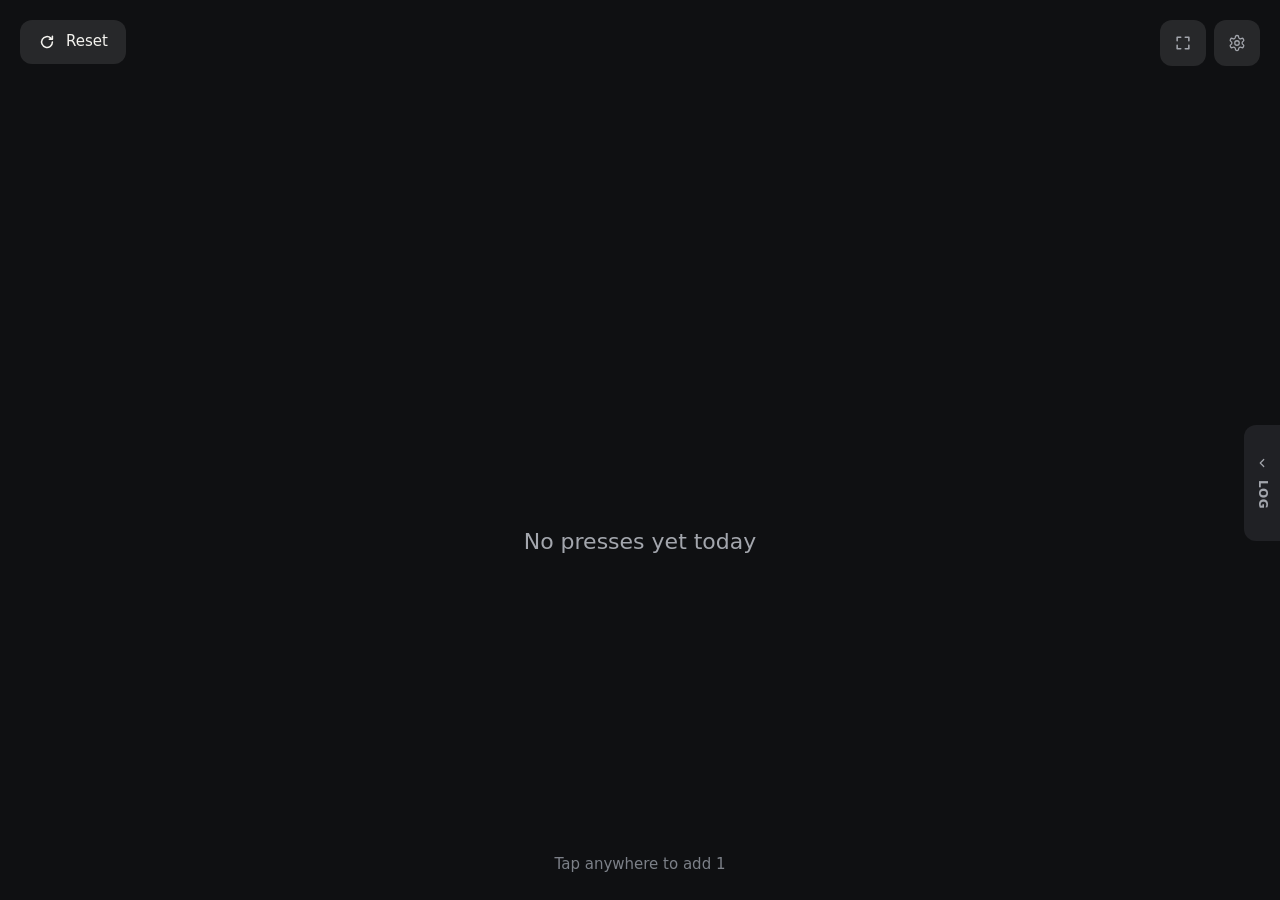
==== app/index.html @ 81ba7b21 "Update app/index.html" ====
<!doctype html>
<html lang="en-AU">
<head>
<meta charset="utf-8">
<meta name="viewport" content="width=device-width, initial-scale=1, viewport-fit=cover">
<meta name="theme-color" content="#0F1012">
<meta name="robots" content="noindex">
<meta name="description" content="Tap the screen to count. Every press is saved, and each day starts again from 0.">
<title>Aziz Tally</title>
<link rel="manifest" href="manifest.webmanifest">
<link rel="icon" href="icons/icon-192.png">
<link rel="stylesheet" href="app.css">
<script type="module" src="app.js"></script>
</head>
<body>
  <!-- The whole screen is the button: any press here adds 1 -->
  <main id="surface" aria-label="Tap anywhere to add 1">
    <div id="ripples" aria-hidden="true"></div>
    <div id="stage">
      <canvas id="count" role="img" aria-label="Count 0"></canvas>
      <p id="last">No presses yet today</p>
    </div>
    <p id="date" class="note left"></p>
    <p id="hint" class="note center">Tap anywhere to add 1</p>
  </main>

  <!-- Corner controls (these never count as a press) -->
  <button id="resetBtn" class="soft tl" type="button" title="Start again from 0 (a new day)">
    <svg viewBox="0 0 20 20" aria-hidden="true"><path d="M16 10a6 6 0 1 1-1.8-4.3M16 3.5v3.4h-3.4"/></svg>
    <span>Reset</span>
  </button>

  <div class="tr">
    <button id="installBtn" class="primary" type="button" hidden title="Add Aziz Tally to this Chromebook's launcher">
      <svg viewBox="0 0 20 20" aria-hidden="true"><path d="M10 3v10M5.5 8.5 10 13l4.5-4.5M4 16.5h12"/></svg>
      <span>Install app</span>
    </button>
    <button id="fullBtn" class="soft icon" type="button" title="Full screen">
      <svg id="fullIcon" viewBox="0 0 20 20" aria-hidden="true"><path d="M3.5 7.5v-4h4M16.5 7.5v-4h-4M3.5 12.5v4h4M16.5 12.5v4h-4"/></svg>
    </button>
    <button id="settingsBtn" class="soft icon" type="button" title="Settings, history and restore">
      <svg viewBox="0 0 24 24" aria-hidden="true"><path d="M12.22 2h-.44a2 2 0 0 0-2 2v.18a2 2 0 0 1-1 1.73l-.43.25a2 2 0 0 1-2 0l-.15-.08a2 2 0 0 0-2.73.73l-.22.38a2 2 0 0 0 .73 2.73l.15.1a2 2 0 0 1 1 1.72v.51a2 2 0 0 1-1 1.74l-.15.09a2 2 0 0 0-.73 2.73l.22.38a2 2 0 0 0 2.73.73l.15-.08a2 2 0 0 1 2 0l.43.25a2 2 0 0 1 1 1.73V20a2 2 0 0 0 2 2h.44a2 2 0 0 0 2-2v-.18a2 2 0 0 1 1-1.73l.43-.25a2 2 0 0 1 2 0l.15.08a2 2 0 0 0 2.73-.73l.22-.39a2 2 0 0 0-.73-2.73l-.15-.08a2 2 0 0 1-1-1.74v-.5a2 2 0 0 1 1-1.74l.15-.09a2 2 0 0 0 .73-2.73l-.22-.38a2 2 0 0 0-2.73-.73l-.15.08a2 2 0 0 1-2 0l-.43-.25a2 2 0 0 1-1-1.73V4a2 2 0 0 0-2-2z"/><circle cx="12" cy="12" r="3"/></svg>
    </button>
  </div>

  <!-- Press log: a small tab on the right edge; the panel slides out from behind it -->
  <aside id="log" aria-label="Today's press log">
    <button id="logHandle" type="button" title="Today's press log" aria-expanded="false">
      <svg viewBox="0 0 20 20" aria-hidden="true"><path d="M12.5 5 7.5 10l5 5"/></svg>
      <span>LOG</span>
    </button>
    <section id="logPanel">
      <header class="log-head">
        <div>
          <h2>Today's presses</h2>
          <p id="logSub"></p>
        </div>
        <button id="logClose" class="soft icon small" type="button" title="Hide the log">
          <svg viewBox="0 0 20 20" aria-hidden="true"><path d="M7.5 5l5 5-5 5"/></svg>
        </button>
      </header>
      <ol id="logList" class="rows"></ol>
      <p id="logEmpty" class="empty">No presses yet today.</p>
      <footer class="log-foot">
        <button id="undoBtn" class="soft wide" type="button" title="Take 1 off the count (Backspace)">
          <svg viewBox="0 0 20 20" aria-hidden="true"><path d="M7 4.5 3.5 8 7 11.5M3.5 8H12a4.5 4.5 0 0 1 0 9H8"/></svg>
          <span>Undo last press</span>
        </button>
      </footer>
    </section>
  </aside>

  <div id="toast" role="status" aria-live="polite"></div>
  <div id="saveBanner" hidden>Can't save right now. Keep counting: the number on screen is right and it keeps trying to save.</div>

  <!-- Settings (covers the whole window) -->
  <section id="settings" hidden aria-label="Settings">
    <header class="set-head">
      <div>
        <h1>Settings</h1>
        <p>Every press is saved straight away, so closing the app or a restart carries on from where it was. To bring back an older count, pick the day and press Restore.</p>
      </div>
      <button id="settingsClose" class="soft" type="button" title="Back to the counter (Esc)">
        <svg viewBox="0 0 20 20" aria-hidden="true"><path d="M5 5l10 10M15 5 5 15"/></svg>
        <span>Close</span>
      </button>
    </header>
    <div class="set-body">
      <div class="card days">
        <h3 class="label">Days</h3>
        <ol id="dayList"></ol>
      </div>
      <div class="card detail">
        <div class="detail-head">
          <h2 id="dayTitle"></h2>
          <p id="daySub"></p>
        </div>
        <h3 class="label">Restore</h3>
        <div id="restoreList"></div>
        <p id="restoreEmpty" class="empty"></p>
        <div class="press-head">
          <h3 class="label">Every press</h3>
          <button id="csvBtn" class="link" type="button" title="Save this day's presses as a spreadsheet file">Save a copy</button>
        </div>
        <ol id="dayLog" class="rows"></ol>
      </div>
    </div>
    <footer class="set-foot">
      <label class="switch" for="keepOn">
        <input id="keepOn" type="checkbox">
        <span class="track" aria-hidden="true"><span class="knob"></span></span>
        <span class="switch-text">
          <b>Keep the screen on while Aziz Tally is open</b>
          <small>The screen won't dim, turn off or lock while the app is showing.</small>
        </span>
      </label>
      <p id="aboutText"></p>
    </footer>
  </section>

  <!-- Confirm dialog -->
  <div id="dialog" class="overlay" hidden role="dialog" aria-modal="true" aria-labelledby="dialogTitle">
    <div class="dialog-card">
      <h2 id="dialogTitle"></h2>
      <p id="dialogBody"></p>
      <div class="dialog-actions">
        <button id="dialogCancel" class="soft" type="button">Cancel</button>
        <button id="dialogConfirm" class="primary" type="button"></button>
      </div>
    </div>
  </div>

  <!-- Shown when the app is already open in another window -->
  <div id="elsewhere" class="overlay solid" hidden>
    <div class="dialog-card">
      <h2>Aziz Tally is already open</h2>
      <p>It's open in another window or tab, and only one can count at a time. Use that one, or close it and this window takes over by itself.</p>
    </div>
  </div>
</body>
</html>
---- app/app.css ----
/* Aziz Tally for Chromebook. Same look as the Windows app: near-black, warm off-white ink, one amber accent. */
:root {
  color-scheme: dark;
  --bg: #0F1012;
  --surface: #17181B;
  --raised: #202125;
  --line: #2B2D32;
  --ink: #F4F3EF;
  --muted: #A3A6AD;
  --faint: #7C8088;
  --accent: #F2B544;
  --accent-ink: #1B1406;
  --danger: #C9483F;
  --danger-soft: #F0A39C;
  --wash: rgba(255, 255, 255, 0.1);
  --ui: system-ui, "Segoe UI", Roboto, "Helvetica Neue", Arial, sans-serif;
  --gutter-l: max(20px, env(safe-area-inset-left, 0px));
  --gutter-r: max(20px, env(safe-area-inset-right, 0px));
}

* { box-sizing: border-box; }
[hidden] { display: none !important; }
html, body { height: 100%; margin: 0; overflow: hidden; }
body {
  background: var(--bg);
  color: var(--ink);
  font: 15px/1.45 var(--ui);
  -webkit-user-select: none;
  user-select: none;
  -webkit-tap-highlight-color: transparent;
}
h1, h2, h3, p { margin: 0; }
svg { width: 18px; height: 18px; fill: none; stroke: currentColor; stroke-width: 1.7; stroke-linecap: round; stroke-linejoin: round; flex: none; }

/* ---------- the counting surface */
#surface { position: fixed; inset: 0; cursor: pointer; touch-action: none; overflow: hidden; }
#ripples { position: absolute; inset: 0; pointer-events: none; }
.ripple { position: absolute; width: 240px; height: 240px; margin: -120px 0 0 -120px; border-radius: 50%; background: rgba(255, 255, 255, 0.19); pointer-events: none; }
#stage { position: absolute; inset: 0; display: flex; flex-direction: column; align-items: center; justify-content: center; pointer-events: none; }
#count { display: block; }
#last { color: var(--muted); font-size: 22px; font-variant-numeric: tabular-nums; margin-top: 34px; white-space: nowrap; }
.note { position: absolute; bottom: max(24px, env(safe-area-inset-bottom, 0px)); color: var(--faint); font-size: 15px; pointer-events: none; }
.note.left { left: calc(var(--gutter-l) + 6px); }
.note.center { left: 50%; transform: translateX(-50%); white-space: nowrap; }

/* ---------- buttons */
button { font: inherit; color: inherit; }
.soft, .primary, .danger {
  display: inline-flex; align-items: center; justify-content: center; gap: 10px;
  border: 0; border-radius: 12px; padding: 11px 18px; min-height: 44px;
  font-size: 15px; cursor: pointer; transition: background-color 120ms ease, filter 120ms ease;
}
.soft { background: var(--wash); color: var(--ink); }
.soft:hover { background: rgba(255, 255, 255, 0.16); }
.soft:active { background: rgba(255, 255, 255, 0.24); }
.primary { background: var(--accent); color: var(--accent-ink); font-weight: 600; }
.danger { background: var(--danger); color: #fff; font-weight: 600; }
.primary:hover, .danger:hover { filter: brightness(1.07); }
.primary:disabled { background: rgba(255, 255, 255, 0.07); color: var(--muted); font-weight: 400; cursor: default; filter: none; }
.soft:disabled { opacity: 0.38; cursor: default; }
.icon { width: 46px; height: 46px; padding: 0; color: var(--muted); }
.icon.small { width: 40px; height: 40px; min-height: 40px; }
.wide { width: 100%; }
.link { background: none; border: 0; padding: 4px 0; color: var(--accent); font-size: 13px; font-weight: 600; cursor: pointer; }
.link:hover { text-decoration: underline; }
:focus-visible { outline: 2px solid var(--accent); outline-offset: 2px; }

.tl { position: fixed; top: max(20px, env(safe-area-inset-top, 0px)); left: var(--gutter-l); z-index: 2; }
.tr { position: fixed; top: max(20px, env(safe-area-inset-top, 0px)); right: var(--gutter-r); z-index: 2; display: flex; gap: 8px; }

/* ---------- press log */
#log {
  position: fixed; right: 0; top: 84px; bottom: 18px; z-index: 3; display: flex;
  transform: translateX(340px); transition: transform 260ms cubic-bezier(0.2, 0.7, 0.3, 1);
  pointer-events: none; /* only the tab and the panel take presses; the strip around the tab still counts */
}
#logHandle, #logPanel { pointer-events: auto; }
#log.open { transform: none; }
#logHandle {
  align-self: center; width: 36px; height: 116px; padding: 0; border: 0; cursor: pointer;
  border-radius: 12px 0 0 12px; background: var(--raised); color: var(--muted);
  display: flex; flex-direction: column; align-items: center; justify-content: center; gap: 10px;
}
#logHandle:hover { background: #2A2B30; }
#logHandle svg { width: 14px; height: 14px; transition: transform 200ms ease; }
#log.open #logHandle svg { transform: rotate(180deg); }
#logHandle span { writing-mode: vertical-rl; font-size: 12px; font-weight: 600; letter-spacing: 0.06em; }
#logPanel {
  width: 340px; background: var(--surface); border: 1px solid var(--line); border-right: 0;
  border-radius: 16px 0 0 16px; display: flex; flex-direction: column; min-height: 0;
}
.log-head { display: flex; justify-content: space-between; align-items: flex-start; gap: 12px; padding: 22px 14px 14px 24px; }
.log-head h2 { font-size: 20px; font-weight: 600; }
.log-head p { color: var(--muted); font-size: 13px; margin-top: 4px; }
#logList { flex: 1; overflow-y: auto; padding: 0 14px 0 24px; }
.log-foot { border-top: 1px solid var(--line); padding: 16px 20px; }
.empty { color: var(--faint); font-size: 15px; padding: 4px 24px; }

.rows { list-style: none; margin: 0; }
.rows li { display: grid; grid-template-columns: 72px 1fr auto; align-items: center; height: 44px; }
.badge {
  justify-self: start; min-width: 46px; height: 30px; padding: 0 9px; border-radius: 8px;
  display: grid; place-items: center; font-weight: 600; font-variant-numeric: tabular-nums;
  background: rgba(255, 255, 255, 0.14); color: var(--ink);
}
.badge.undo { background: rgba(255, 255, 255, 0.06); color: var(--muted); }
.badge.reset { background: #3A1E1C; color: var(--danger-soft); }
.badge.restore { background: #332914; color: var(--accent); }
.rows .time { font-size: 16px; font-variant-numeric: tabular-nums; }
.rows .kind { color: var(--muted); font-size: 13px; padding-left: 10px; }

/* ---------- messages */
#toast {
  position: fixed; left: 50%; bottom: 64px; transform: translateX(-50%); z-index: 6;
  max-width: calc(100% - 48px); padding: 11px 18px; border-radius: 12px;
  background: #F4F3EF; color: #111214; text-align: center; pointer-events: none;
  opacity: 0; transition: opacity 300ms ease;
}
#toast.show { opacity: 1; transition-duration: 140ms; }
#saveBanner {
  position: fixed; top: 22px; left: 50%; transform: translateX(-50%); z-index: 6; width: min(560px, calc(100% - 320px));
  background: #3A1E1C; border: 1px solid var(--danger); color: var(--danger-soft);
  border-radius: 12px; padding: 10px 16px; font-size: 14px; text-align: center; pointer-events: none;
}

/* ---------- settings */
#settings {
  position: fixed; inset: 0; z-index: 4; background: var(--bg);
  display: grid; grid-template-rows: auto minmax(0, 1fr) auto; gap: 16px;
  padding: 20px var(--gutter-r) 18px calc(var(--gutter-l) + 8px);
  -webkit-user-select: text; user-select: text;
}
.set-head { display: flex; justify-content: space-between; align-items: flex-start; gap: 16px; }
.set-head h1 { font-size: 26px; font-weight: 600; }
.set-head p { color: var(--muted); font-size: 14px; margin-top: 4px; max-width: 80ch; }
.set-body { display: grid; grid-template-columns: minmax(240px, 380px) minmax(0, 1fr); gap: 18px; min-height: 0; }
.card { background: var(--surface); border-radius: 16px; min-height: 0; display: flex; flex-direction: column; }
.label { color: var(--faint); font-size: 12px; font-weight: 600; letter-spacing: 0.08em; text-transform: uppercase; }
.days { padding: 18px 4px 12px 12px; }
.days .label { margin: 0 0 10px 16px; }
#dayList { list-style: none; margin: 0; padding: 0 8px 0 0; overflow-y: auto; min-height: 0; flex: 1; }
.day {
  width: 100%; display: flex; align-items: center; justify-content: space-between; gap: 12px; text-align: left;
  border: 0; border-radius: 10px; padding: 12px 16px; margin-bottom: 4px; background: transparent; cursor: pointer;
}
.day:hover { background: rgba(255, 255, 255, 0.07); }
.day[aria-pressed="true"] { background: rgba(255, 255, 255, 0.14); }
.day b { display: block; font-size: 16px; }
.day small { display: block; color: var(--muted); font-size: 13px; margin-top: 2px; }
.day .dcount { font-size: 26px; font-weight: 600; font-variant-numeric: tabular-nums; }
.detail { padding: 22px 8px 12px 26px; }
.detail-head { margin: 0 18px 14px 0; }
.detail-head h2 { font-size: 21px; font-weight: 600; }
.detail-head p { color: var(--muted); font-size: 14px; margin-top: 4px; }
.detail > .label { margin-bottom: 10px; }
#restoreList { flex: 0 1 auto; min-height: 64px; overflow-y: auto; padding-right: 14px; }
#restoreList:empty { min-height: 0; }
.restore-row {
  display: grid; grid-template-columns: minmax(60px, auto) minmax(0, 1fr) auto; align-items: center; gap: 16px;
  background: var(--raised); border-radius: 12px; padding: 9px 18px; margin-bottom: 8px;
}
.restore-row .rcount { font-size: 28px; font-weight: 600; font-variant-numeric: tabular-nums; }
.restore-row b { display: block; font-size: 15px; }
.restore-row small { display: block; color: var(--muted); font-size: 13px; margin-top: 2px; }
.restore-row .primary { min-width: 130px; padding: 9px 16px; }
#restoreEmpty { padding: 0 18px 10px 0; font-size: 14px; }
.press-head { display: flex; justify-content: space-between; align-items: center; margin: 10px 18px 8px 0; }
#dayLog { flex: 1 1 110px; min-height: 110px; overflow-y: auto; padding: 0 14px 0 0; }
.set-foot { display: grid; grid-template-columns: minmax(0, 1fr); gap: 12px; }
#aboutText { color: var(--faint); font-size: 13px; white-space: nowrap; overflow: hidden; text-overflow: ellipsis; }

.switch { display: flex; align-items: flex-start; gap: 14px; cursor: pointer; width: fit-content; max-width: 100%; }
.switch input { position: absolute; opacity: 0; pointer-events: none; }
.track { position: relative; flex: none; width: 46px; height: 26px; border-radius: 13px; background: rgba(255, 255, 255, 0.22); margin-top: 1px; transition: background-color 150ms ease; }
.knob { position: absolute; top: 3px; left: 3px; width: 20px; height: 20px; border-radius: 50%; background: var(--ink); transition: transform 150ms ease, background-color 150ms ease; }
.switch input:checked + .track { background: var(--accent); }
.switch input:checked + .track .knob { transform: translateX(20px); background: var(--accent-ink); }
.switch input:focus-visible + .track { outline: 2px solid var(--accent); outline-offset: 2px; }
.switch-text b { display: block; font-weight: 400; }
.switch-text small { display: block; color: var(--muted); font-size: 13px; margin-top: 2px; }

/* ---------- dialogs */
.overlay { position: fixed; inset: 0; z-index: 8; background: rgba(0, 0, 0, 0.75); display: grid; place-items: center; padding: 24px; }
.overlay.solid { background: var(--bg); z-index: 9; }
.dialog-card { width: min(480px, 100%); background: var(--surface); border: 1px solid var(--line); border-radius: 16px; padding: 28px 30px; }
.dialog-card h2 { font-size: 22px; font-weight: 600; text-wrap: balance; }
.dialog-card p { color: var(--muted); line-height: 1.5; margin-top: 10px; }
.dialog-actions { display: flex; justify-content: flex-end; gap: 10px; margin-top: 26px; }
.dialog-actions .soft { min-width: 110px; }
.dialog-actions .primary, .dialog-actions .danger { min-width: 130px; }

/* ---------- narrow windows (half-screen on a Chromebook) */
@media (max-width: 760px) {
  .set-body { grid-template-columns: minmax(0, 1fr); grid-template-rows: minmax(120px, 0.6fr) minmax(0, 1.4fr); }
  .note.center { display: none; }
  #saveBanner { width: calc(100% - 40px); top: 80px; }
}

@media (prefers-reduced-motion: reduce) {
  *, *::before, *::after { transition: none !important; animation: none !important; }
}
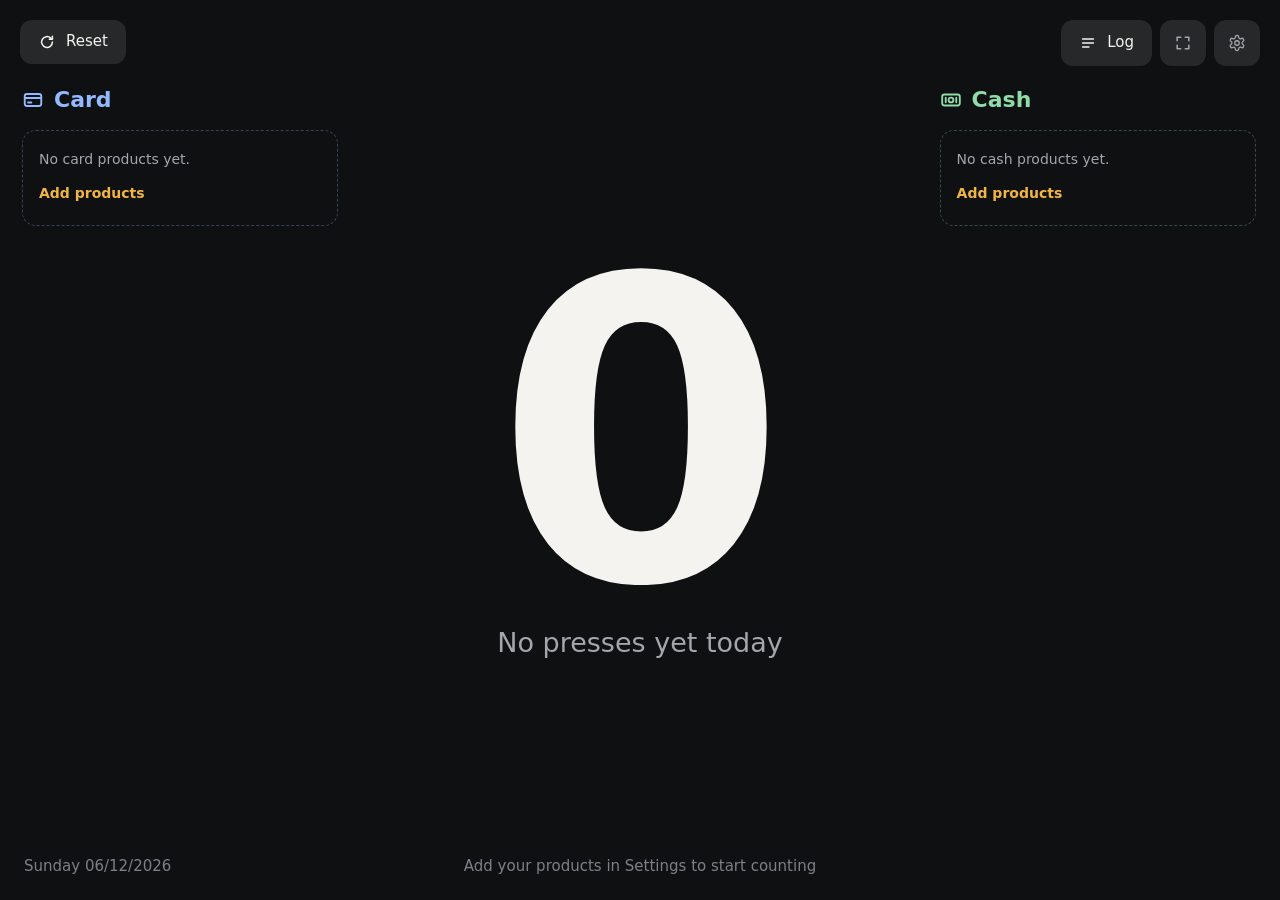
==== commit cd397428: "Update app/index.html" ====
--- a/app/index.html
+++ b/app/index.html
@@ -5,7 +5,7 @@
 <meta name="viewport" content="width=device-width, initial-scale=1, viewport-fit=cover">
 <meta name="theme-color" content="#0F1012">
 <meta name="robots" content="noindex">
-<meta name="description" content="Tap the screen to count. Every press is saved, and each day starts again from 0.">
+<meta name="description" content="Tap a product to count it. Every press is saved, and each day starts again from 0.">
 <title>Aziz Tally</title>
 <link rel="manifest" href="manifest.webmanifest">
 <link rel="icon" href="icons/icon-192.png">
@@ -13,18 +13,33 @@
 <script type="module" src="app.js"></script>
 </head>
 <body>
-  <!-- The whole screen is the button: any press here adds 1 -->
-  <main id="surface" aria-label="Tap anywhere to add 1">
-    <div id="ripples" aria-hidden="true"></div>
-    <div id="stage">
-      <canvas id="count" role="img" aria-label="Count 0"></canvas>
+  <!-- Card boxes | total | Cash boxes. Only the boxes count; the rest of the screen doesn't. -->
+  <main id="board">
+    <section class="side card" aria-labelledby="title-card">
+      <h2 class="side-title" id="title-card">
+        <svg viewBox="0 0 20 20" aria-hidden="true"><rect x="2.5" y="4.5" width="15" height="11" rx="2"/><path d="M2.5 8.2h15M5.5 12.3h3"/></svg>
+        Card
+      </h2>
+      <div class="boxes" id="boxes-card"></div>
+    </section>
+
+    <section id="center" aria-label="Total">
+      <canvas id="count" role="img" aria-label="Total 0"></canvas>
       <p id="last">No presses yet today</p>
-    </div>
-    <p id="date" class="note left"></p>
-    <p id="hint" class="note center">Tap anywhere to add 1</p>
+    </section>
+
+    <section class="side cash" aria-labelledby="title-cash">
+      <h2 class="side-title" id="title-cash">
+        <svg viewBox="0 0 20 20" aria-hidden="true"><rect x="2" y="5" width="16" height="10" rx="2"/><circle cx="10" cy="10" r="2.2"/><path d="M5.2 8v4M14.8 8v4"/></svg>
+        Cash
+      </h2>
+      <div class="boxes" id="boxes-cash"></div>
+    </section>
   </main>
+  <p id="date" class="note left"></p>
+  <p id="hint" class="note center"></p>
 
-  <!-- Corner controls (these never count as a press) -->
+  <!-- Corner controls -->
   <button id="resetBtn" class="soft tl" type="button" title="Start again from 0 (a new day)">
     <svg viewBox="0 0 20 20" aria-hidden="true"><path d="M16 10a6 6 0 1 1-1.8-4.3M16 3.5v3.4h-3.4"/></svg>
     <span>Reset</span>
@@ -35,76 +50,108 @@
       <svg viewBox="0 0 20 20" aria-hidden="true"><path d="M10 3v10M5.5 8.5 10 13l4.5-4.5M4 16.5h12"/></svg>
       <span>Install app</span>
     </button>
+    <button id="logBtn" class="soft" type="button" title="Today's presses" aria-expanded="false" aria-controls="log">
+      <svg viewBox="0 0 20 20" aria-hidden="true"><path d="M4 5.5h12M4 10h12M4 14.5h7"/></svg>
+      <span>Log</span>
+    </button>
     <button id="fullBtn" class="soft icon" type="button" title="Full screen">
       <svg id="fullIcon" viewBox="0 0 20 20" aria-hidden="true"><path d="M3.5 7.5v-4h4M16.5 7.5v-4h-4M3.5 12.5v4h4M16.5 12.5v4h-4"/></svg>
     </button>
-    <button id="settingsBtn" class="soft icon" type="button" title="Settings, history and restore">
+    <button id="settingsBtn" class="soft icon" type="button" title="Settings: products, history and restore">
       <svg viewBox="0 0 24 24" aria-hidden="true"><path d="M12.22 2h-.44a2 2 0 0 0-2 2v.18a2 2 0 0 1-1 1.73l-.43.25a2 2 0 0 1-2 0l-.15-.08a2 2 0 0 0-2.73.73l-.22.38a2 2 0 0 0 .73 2.73l.15.1a2 2 0 0 1 1 1.72v.51a2 2 0 0 1-1 1.74l-.15.09a2 2 0 0 0-.73 2.73l.22.38a2 2 0 0 0 2.73.73l.15-.08a2 2 0 0 1 2 0l.43.25a2 2 0 0 1 1 1.73V20a2 2 0 0 0 2 2h.44a2 2 0 0 0 2-2v-.18a2 2 0 0 1 1-1.73l.43-.25a2 2 0 0 1 2 0l.15.08a2 2 0 0 0 2.73-.73l.22-.39a2 2 0 0 0-.73-2.73l-.15-.08a2 2 0 0 1-1-1.74v-.5a2 2 0 0 1 1-1.74l.15-.09a2 2 0 0 0 .73-2.73l-.22-.38a2 2 0 0 0-2.73-.73l-.15.08a2 2 0 0 1-2 0l-.43-.25a2 2 0 0 1-1-1.73V4a2 2 0 0 0-2-2z"/><circle cx="12" cy="12" r="3"/></svg>
     </button>
   </div>
 
-  <!-- Press log: a small tab on the right edge; the panel slides out from behind it -->
-  <aside id="log" aria-label="Today's press log">
-    <button id="logHandle" type="button" title="Today's press log" aria-expanded="false">
-      <svg viewBox="0 0 20 20" aria-hidden="true"><path d="M12.5 5 7.5 10l5 5"/></svg>
-      <span>LOG</span>
-    </button>
-    <section id="logPanel">
-      <header class="log-head">
-        <div>
-          <h2>Today's presses</h2>
-          <p id="logSub"></p>
-        </div>
-        <button id="logClose" class="soft icon small" type="button" title="Hide the log">
-          <svg viewBox="0 0 20 20" aria-hidden="true"><path d="M7.5 5l5 5-5 5"/></svg>
-        </button>
-      </header>
-      <ol id="logList" class="rows"></ol>
-      <p id="logEmpty" class="empty">No presses yet today.</p>
-      <footer class="log-foot">
-        <button id="undoBtn" class="soft wide" type="button" title="Take 1 off the count (Backspace)">
-          <svg viewBox="0 0 20 20" aria-hidden="true"><path d="M7 4.5 3.5 8 7 11.5M3.5 8H12a4.5 4.5 0 0 1 0 9H8"/></svg>
-          <span>Undo last press</span>
-        </button>
-      </footer>
-    </section>
+  <!-- Press log: slides in from the right -->
+  <aside id="log" aria-label="Today's presses">
+    <header class="log-head">
+      <div>
+        <h2>Today's presses</h2>
+        <p id="logSub"></p>
+      </div>
+      <button id="logClose" class="soft icon small" type="button" title="Hide the log">
+        <svg viewBox="0 0 20 20" aria-hidden="true"><path d="M7.5 5l5 5-5 5"/></svg>
+      </button>
+    </header>
+    <ol id="logList" class="rows"></ol>
+    <p id="logEmpty" class="empty">No presses yet today.</p>
+    <footer class="log-foot">
+      <button id="undoBtn" class="soft wide" type="button" title="Take back the last press (Backspace)">
+        <svg viewBox="0 0 20 20" aria-hidden="true"><path d="M7 4.5 3.5 8 7 11.5M3.5 8H12a4.5 4.5 0 0 1 0 9H8"/></svg>
+        <span>Undo last press</span>
+      </button>
+    </footer>
   </aside>
 
   <div id="toast" role="status" aria-live="polite"></div>
-  <div id="saveBanner" hidden>Can't save right now. Keep counting: the number on screen is right and it keeps trying to save.</div>
+  <div id="saveBanner" hidden>Can't save right now. Keep counting: the numbers on screen are right and it keeps trying to save.</div>
 
   <!-- Settings (covers the whole window) -->
   <section id="settings" hidden aria-label="Settings">
     <header class="set-head">
       <div>
         <h1>Settings</h1>
-        <p>Every press is saved straight away, so closing the app or a restart carries on from where it was. To bring back an older count, pick the day and press Restore.</p>
+        <div class="tabs" role="tablist" aria-label="Settings pages">
+          <button id="tabHistory" class="tab" type="button" role="tab" aria-selected="true" aria-controls="historyPane">History and restore</button>
+          <button id="tabProducts" class="tab" type="button" role="tab" aria-selected="false" aria-controls="productsPane">Products</button>
+        </div>
+        <p id="setNote"></p>
       </div>
       <button id="settingsClose" class="soft" type="button" title="Back to the counter (Esc)">
         <svg viewBox="0 0 20 20" aria-hidden="true"><path d="M5 5l10 10M15 5 5 15"/></svg>
         <span>Close</span>
       </button>
     </header>
-    <div class="set-body">
-      <div class="card days">
-        <h3 class="label">Days</h3>
-        <ol id="dayList"></ol>
+
+    <div class="set-main">
+      <div id="historyPane" class="set-body" role="tabpanel" aria-labelledby="tabHistory">
+        <div class="panel days">
+          <h3 class="label">Days</h3>
+          <ol id="dayList"></ol>
+        </div>
+        <div class="panel detail">
+          <div class="detail-head">
+            <h2 id="dayTitle"></h2>
+            <p id="daySub"></p>
+            <p id="dayBreakdown"></p>
+          </div>
+          <h3 class="label">Restore</h3>
+          <div id="restoreList"></div>
+          <p id="restoreEmpty" class="empty"></p>
+          <div class="press-head">
+            <h3 class="label">Every press</h3>
+            <button id="csvBtn" class="link" type="button" title="Save this day's presses as a spreadsheet file">Save a copy</button>
+          </div>
+          <ol id="dayLog" class="rows"></ol>
+        </div>
       </div>
-      <div class="card detail">
-        <div class="detail-head">
-          <h2 id="dayTitle"></h2>
-          <p id="daySub"></p>
+
+      <div id="productsPane" class="products" role="tabpanel" aria-labelledby="tabProducts" hidden>
+        <div class="panel prod-col card-side" data-side="card">
+          <h3 class="prod-title">
+            <svg viewBox="0 0 20 20" aria-hidden="true"><rect x="2.5" y="4.5" width="15" height="11" rx="2"/><path d="M2.5 8.2h15M5.5 12.3h3"/></svg>
+            Card
+          </h3>
+          <ol class="prod-list" id="prodList-card"></ol>
+          <form class="prod-add" data-side="card">
+            <input id="addName-card" type="text" maxlength="40" placeholder="New product for Card" aria-label="New product for the Card side" autocomplete="off">
+            <button class="primary" type="submit">Add</button>
+          </form>
         </div>
-        <h3 class="label">Restore</h3>
-        <div id="restoreList"></div>
-        <p id="restoreEmpty" class="empty"></p>
-        <div class="press-head">
-          <h3 class="label">Every press</h3>
-          <button id="csvBtn" class="link" type="button" title="Save this day's presses as a spreadsheet file">Save a copy</button>
+        <div class="panel prod-col cash-side" data-side="cash">
+          <h3 class="prod-title">
+            <svg viewBox="0 0 20 20" aria-hidden="true"><rect x="2" y="5" width="16" height="10" rx="2"/><circle cx="10" cy="10" r="2.2"/><path d="M5.2 8v4M14.8 8v4"/></svg>
+            Cash
+          </h3>
+          <ol class="prod-list" id="prodList-cash"></ol>
+          <form class="prod-add" data-side="cash">
+            <input id="addName-cash" type="text" maxlength="40" placeholder="New product for Cash" aria-label="New product for the Cash side" autocomplete="off">
+            <button class="primary" type="submit">Add</button>
+          </form>
         </div>
-        <ol id="dayLog" class="rows"></ol>
       </div>
     </div>
+
     <footer class="set-foot">
       <label class="switch" for="keepOn">
         <input id="keepOn" type="checkbox">
--- a/app/app.css
+++ b/app/app.css
@@ -1,4 +1,5 @@
-/* Aziz Tally for Chromebook. Same look as the Windows app: near-black, warm off-white ink, one amber accent. */
+/* Aziz Tally for Chromebook. Near-black, warm off-white ink and an amber accent;
+   Card products in a cool blue tint, Cash products in green, so the sides read at a glance. */
 :root {
   color-scheme: dark;
   --bg: #0F1012;
@@ -12,6 +13,14 @@
   --accent-ink: #1B1406;
   --danger: #C9483F;
   --danger-soft: #F0A39C;
+  --card: #93B9FF;
+  --card-bg: rgba(147, 185, 255, 0.11);
+  --card-hit: rgba(147, 185, 255, 0.32);
+  --card-line: rgba(147, 185, 255, 0.30);
+  --cash: #8FDCA8;
+  --cash-bg: rgba(143, 220, 168, 0.11);
+  --cash-hit: rgba(143, 220, 168, 0.32);
+  --cash-line: rgba(143, 220, 168, 0.30);
   --wash: rgba(255, 255, 255, 0.1);
   --ui: system-ui, "Segoe UI", Roboto, "Helvetica Neue", Arial, sans-serif;
   --gutter-l: max(20px, env(safe-area-inset-left, 0px));
@@ -32,15 +41,53 @@
 h1, h2, h3, p { margin: 0; }
 svg { width: 18px; height: 18px; fill: none; stroke: currentColor; stroke-width: 1.7; stroke-linecap: round; stroke-linejoin: round; flex: none; }
 
-/* ---------- the counting surface */
-#surface { position: fixed; inset: 0; cursor: pointer; touch-action: none; overflow: hidden; }
-#ripples { position: absolute; inset: 0; pointer-events: none; }
-.ripple { position: absolute; width: 240px; height: 240px; margin: -120px 0 0 -120px; border-radius: 50%; background: rgba(255, 255, 255, 0.19); pointer-events: none; }
-#stage { position: absolute; inset: 0; display: flex; flex-direction: column; align-items: center; justify-content: center; pointer-events: none; }
+.card-side, .side.card { --side: var(--card); --side-bg: var(--card-bg); --side-hit: var(--card-hit); --side-line: var(--card-line); }
+.cash-side, .side.cash { --side: var(--cash); --side-bg: var(--cash-bg); --side-hit: var(--cash-hit); --side-line: var(--cash-line); }
+
+/* ---------- the board: Card boxes | total | Cash boxes */
+#board {
+  position: fixed; top: 84px; bottom: 58px; left: var(--gutter-l); right: var(--gutter-r);
+  display: grid; grid-template-columns: minmax(170px, 26%) minmax(0, 1fr) minmax(170px, 26%);
+  gap: clamp(14px, 2.4vw, 36px);
+}
+.side { display: flex; flex-direction: column; min-width: 0; min-height: 0; }
+.side-title { display: flex; align-items: center; gap: 10px; font-size: 22px; font-weight: 600; color: var(--side); margin: 0 0 12px 2px; }
+.side-title svg { width: 22px; height: 22px; }
+.boxes { flex: 1; min-height: 0; overflow-y: auto; display: flex; flex-direction: column; gap: 12px; padding: 2px 4px 4px 2px; }
+.box {
+  flex: 1 1 0; min-height: 104px; max-height: 190px; width: 100%;
+  display: grid; grid-template-rows: auto minmax(0, 1fr) auto; padding: 0; text-align: left;
+  background: var(--surface); border: 1px solid var(--side-line); border-radius: 14px; overflow: hidden;
+  color: var(--ink); font: inherit; cursor: pointer; touch-action: manipulation; container-type: size;
+  transition: border-color 120ms ease;
+}
+.box:hover { border-color: var(--side); }
+.box:focus-visible { outline: 2px solid var(--side); outline-offset: 2px; }
+.box.hit { animation: hit 320ms ease-out; }
+@keyframes hit { from { background: var(--side-hit); } to { background: var(--surface); } }
+.box-name {
+  background: var(--side-bg); color: var(--side); border-bottom: 1px solid var(--side-line);
+  font-size: 15px; font-weight: 600; padding: 7px 14px;
+  white-space: nowrap; overflow: hidden; text-overflow: ellipsis;
+}
+.box-count {
+  align-self: center; justify-self: center; line-height: 1;
+  font-size: clamp(26px, 40cqh, 80px); font-weight: 600; font-variant-numeric: tabular-nums;
+}
+.box-time {
+  padding: 0 12px 8px; color: var(--faint); font-size: 12.5px; text-align: right;
+  font-variant-numeric: tabular-nums; white-space: nowrap; overflow: hidden; text-overflow: ellipsis;
+}
+.side-empty {
+  border: 1px dashed var(--side-line); border-radius: 14px; padding: 18px 16px;
+  display: grid; gap: 10px; justify-items: start; color: var(--muted); font-size: 14px;
+}
+
+#center { display: flex; flex-direction: column; align-items: center; justify-content: center; min-width: 0; min-height: 0; }
 #count { display: block; }
-#last { color: var(--muted); font-size: 22px; font-variant-numeric: tabular-nums; margin-top: 34px; white-space: nowrap; }
-.note { position: absolute; bottom: max(24px, env(safe-area-inset-bottom, 0px)); color: var(--faint); font-size: 15px; pointer-events: none; }
-.note.left { left: calc(var(--gutter-l) + 6px); }
+#last { color: var(--muted); font-size: 22px; font-variant-numeric: tabular-nums; margin-top: 30px; white-space: nowrap; text-align: center; }
+.note { position: fixed; bottom: max(22px, env(safe-area-inset-bottom, 0px)); color: var(--faint); font-size: 15px; pointer-events: none; }
+.note.left { left: calc(var(--gutter-l) + 4px); }
 .note.center { left: 50%; transform: translateX(-50%); white-space: nowrap; }
 
 /* ---------- buttons */
@@ -61,34 +108,24 @@
 .icon { width: 46px; height: 46px; padding: 0; color: var(--muted); }
 .icon.small { width: 40px; height: 40px; min-height: 40px; }
 .wide { width: 100%; }
-.link { background: none; border: 0; padding: 4px 0; color: var(--accent); font-size: 13px; font-weight: 600; cursor: pointer; }
+.link { background: none; border: 0; padding: 4px 0; color: var(--accent); font-size: 14px; font-weight: 600; cursor: pointer; }
 .link:hover { text-decoration: underline; }
 :focus-visible { outline: 2px solid var(--accent); outline-offset: 2px; }
 
 .tl { position: fixed; top: max(20px, env(safe-area-inset-top, 0px)); left: var(--gutter-l); z-index: 2; }
 .tr { position: fixed; top: max(20px, env(safe-area-inset-top, 0px)); right: var(--gutter-r); z-index: 2; display: flex; gap: 8px; }
+#logBtn[aria-expanded="true"] { background: rgba(255, 255, 255, 0.2); }
 
 /* ---------- press log */
 #log {
-  position: fixed; right: 0; top: 84px; bottom: 18px; z-index: 3; display: flex;
-  transform: translateX(340px); transition: transform 260ms cubic-bezier(0.2, 0.7, 0.3, 1);
-  pointer-events: none; /* only the tab and the panel take presses; the strip around the tab still counts */
-}
-#logHandle, #logPanel { pointer-events: auto; }
-#log.open { transform: none; }
-#logHandle {
-  align-self: center; width: 36px; height: 116px; padding: 0; border: 0; cursor: pointer;
-  border-radius: 12px 0 0 12px; background: var(--raised); color: var(--muted);
-  display: flex; flex-direction: column; align-items: center; justify-content: center; gap: 10px;
-}
-#logHandle:hover { background: #2A2B30; }
-#logHandle svg { width: 14px; height: 14px; transition: transform 200ms ease; }
-#log.open #logHandle svg { transform: rotate(180deg); }
-#logHandle span { writing-mode: vertical-rl; font-size: 12px; font-weight: 600; letter-spacing: 0.06em; }
-#logPanel {
-  width: 340px; background: var(--surface); border: 1px solid var(--line); border-right: 0;
-  border-radius: 16px 0 0 16px; display: flex; flex-direction: column; min-height: 0;
-}
+  position: fixed; right: 0; top: 84px; bottom: 18px; z-index: 3; width: 360px; max-width: calc(100% - 40px);
+  background: var(--surface); border: 1px solid var(--line); border-right: 0; border-radius: 16px 0 0 16px;
+  display: flex; flex-direction: column; min-height: 0;
+  box-shadow: -24px 0 48px -24px rgba(0, 0, 0, 0.7);
+  transform: translateX(calc(100% + 30px)); visibility: hidden;
+  transition: transform 260ms cubic-bezier(0.2, 0.7, 0.3, 1), visibility 0s linear 260ms;
+}
+#log.open { transform: none; visibility: visible; transition: transform 260ms cubic-bezier(0.2, 0.7, 0.3, 1); }
 .log-head { display: flex; justify-content: space-between; align-items: flex-start; gap: 12px; padding: 22px 14px 14px 24px; }
 .log-head h2 { font-size: 20px; font-weight: 600; }
 .log-head p { color: var(--muted); font-size: 13px; margin-top: 4px; }
@@ -97,7 +134,7 @@
 .empty { color: var(--faint); font-size: 15px; padding: 4px 24px; }
 
 .rows { list-style: none; margin: 0; }
-.rows li { display: grid; grid-template-columns: 72px 1fr auto; align-items: center; height: 44px; }
+.rows li { display: grid; grid-template-columns: 64px auto minmax(0, 1fr); align-items: center; column-gap: 12px; min-height: 44px; }
 .badge {
   justify-self: start; min-width: 46px; height: 30px; padding: 0 9px; border-radius: 8px;
   display: grid; place-items: center; font-weight: 600; font-variant-numeric: tabular-nums;
@@ -106,19 +143,21 @@
 .badge.undo { background: rgba(255, 255, 255, 0.06); color: var(--muted); }
 .badge.reset { background: #3A1E1C; color: var(--danger-soft); }
 .badge.restore { background: #332914; color: var(--accent); }
-.rows .time { font-size: 16px; font-variant-numeric: tabular-nums; }
-.rows .kind { color: var(--muted); font-size: 13px; padding-left: 10px; }
+.rows .time { font-size: 15px; font-variant-numeric: tabular-nums; white-space: nowrap; }
+.rows .kind { color: var(--muted); font-size: 13px; text-align: right; white-space: nowrap; overflow: hidden; text-overflow: ellipsis; }
+.rows .kind.card { color: var(--card); }
+.rows .kind.cash { color: var(--cash); }
 
 /* ---------- messages */
 #toast {
-  position: fixed; left: 50%; bottom: 64px; transform: translateX(-50%); z-index: 6;
+  position: fixed; left: 50%; bottom: 64px; transform: translateX(-50%); z-index: 10;
   max-width: calc(100% - 48px); padding: 11px 18px; border-radius: 12px;
   background: #F4F3EF; color: #111214; text-align: center; pointer-events: none;
   opacity: 0; transition: opacity 300ms ease;
 }
 #toast.show { opacity: 1; transition-duration: 140ms; }
 #saveBanner {
-  position: fixed; top: 22px; left: 50%; transform: translateX(-50%); z-index: 6; width: min(560px, calc(100% - 320px));
+  position: fixed; top: 22px; left: 50%; transform: translateX(-50%); z-index: 10; width: min(560px, calc(100% - 420px));
   background: #3A1E1C; border: 1px solid var(--danger); color: var(--danger-soft);
   border-radius: 12px; padding: 10px 16px; font-size: 14px; text-align: center; pointer-events: none;
 }
@@ -132,9 +171,14 @@
 }
 .set-head { display: flex; justify-content: space-between; align-items: flex-start; gap: 16px; }
 .set-head h1 { font-size: 26px; font-weight: 600; }
-.set-head p { color: var(--muted); font-size: 14px; margin-top: 4px; max-width: 80ch; }
+#setNote { color: var(--muted); font-size: 14px; margin-top: 10px; max-width: 90ch; }
+.tabs { display: flex; flex-wrap: wrap; gap: 6px; margin-top: 12px; }
+.tab { border: 0; background: transparent; color: var(--muted); padding: 9px 14px; border-radius: 10px; font-weight: 600; cursor: pointer; }
+.tab:hover { color: var(--ink); background: rgba(255, 255, 255, 0.06); }
+.tab[aria-selected="true"] { background: rgba(255, 255, 255, 0.13); color: var(--ink); }
+.set-main { display: grid; min-height: 0; }
 .set-body { display: grid; grid-template-columns: minmax(240px, 380px) minmax(0, 1fr); gap: 18px; min-height: 0; }
-.card { background: var(--surface); border-radius: 16px; min-height: 0; display: flex; flex-direction: column; }
+.panel { background: var(--surface); border-radius: 16px; min-height: 0; display: flex; flex-direction: column; }
 .label { color: var(--faint); font-size: 12px; font-weight: 600; letter-spacing: 0.08em; text-transform: uppercase; }
 .days { padding: 18px 4px 12px 12px; }
 .days .label { margin: 0 0 10px 16px; }
@@ -152,6 +196,10 @@
 .detail-head { margin: 0 18px 14px 0; }
 .detail-head h2 { font-size: 21px; font-weight: 600; }
 .detail-head p { color: var(--muted); font-size: 14px; margin-top: 4px; }
+#dayBreakdown { display: flex; flex-wrap: wrap; gap: 6px 14px; }
+#dayBreakdown:empty { display: none; }
+.chip { color: var(--side); }
+.chip b { color: var(--ink); font-weight: 600; font-variant-numeric: tabular-nums; }
 .detail > .label { margin-bottom: 10px; }
 #restoreList { flex: 0 1 auto; min-height: 64px; overflow-y: auto; padding-right: 14px; }
 #restoreList:empty { min-height: 0; }
@@ -166,6 +214,25 @@
 #restoreEmpty { padding: 0 18px 10px 0; font-size: 14px; }
 .press-head { display: flex; justify-content: space-between; align-items: center; margin: 10px 18px 8px 0; }
 #dayLog { flex: 1 1 110px; min-height: 110px; overflow-y: auto; padding: 0 14px 0 0; }
+
+/* products */
+.products { display: grid; grid-template-columns: repeat(2, minmax(0, 1fr)); gap: 18px; min-height: 0; }
+.prod-col { padding: 20px 20px 18px; border: 1px solid var(--side-line); }
+.prod-title { display: flex; align-items: center; gap: 10px; color: var(--side); font-size: 20px; font-weight: 600; }
+.prod-list { list-style: none; margin: 14px 0; padding: 2px 4px 2px 2px; flex: 1; min-height: 0; overflow-y: auto; display: grid; gap: 8px; align-content: start; }
+.prod-row { display: grid; grid-template-columns: minmax(0, 1fr) auto auto auto auto; gap: 6px; align-items: center; }
+.prod-name, .prod-add input {
+  width: 100%; min-width: 0; background: var(--raised); color: var(--ink); font: inherit;
+  border: 1px solid var(--line); border-radius: 10px; padding: 10px 12px;
+}
+.prod-name:focus, .prod-add input:focus { outline: 2px solid var(--side); outline-offset: 0; border-color: transparent; }
+.prod-row .soft { min-height: 40px; height: 40px; padding: 0 12px; font-size: 13.5px; color: var(--muted); }
+.prod-row .icon.small { padding: 0; }
+.prod-row .remove:hover { color: var(--danger-soft); }
+.prod-empty { color: var(--faint); font-size: 14px; padding: 4px 2px; }
+.prod-add { display: grid; grid-template-columns: minmax(0, 1fr) auto; gap: 8px; }
+.prod-add .primary { min-width: 90px; }
+
 .set-foot { display: grid; grid-template-columns: minmax(0, 1fr); gap: 12px; }
 #aboutText { color: var(--faint); font-size: 13px; white-space: nowrap; overflow: hidden; text-overflow: ellipsis; }
 
@@ -190,8 +257,15 @@
 .dialog-actions .primary, .dialog-actions .danger { min-width: 130px; }
 
 /* ---------- narrow windows (half-screen on a Chromebook) */
+@media (max-width: 860px) {
+  #board { grid-template-columns: minmax(150px, 30%) minmax(0, 1fr) minmax(150px, 30%); }
+  .side-title { font-size: 19px; }
+  .tr #logBtn span { display: none; }
+  #logBtn { width: 46px; padding: 0; }
+}
 @media (max-width: 760px) {
   .set-body { grid-template-columns: minmax(0, 1fr); grid-template-rows: minmax(120px, 0.6fr) minmax(0, 1.4fr); }
+  .products { grid-template-columns: minmax(0, 1fr); overflow-y: auto; }
   .note.center { display: none; }
   #saveBanner { width: calc(100% - 40px); top: 80px; }
 }
